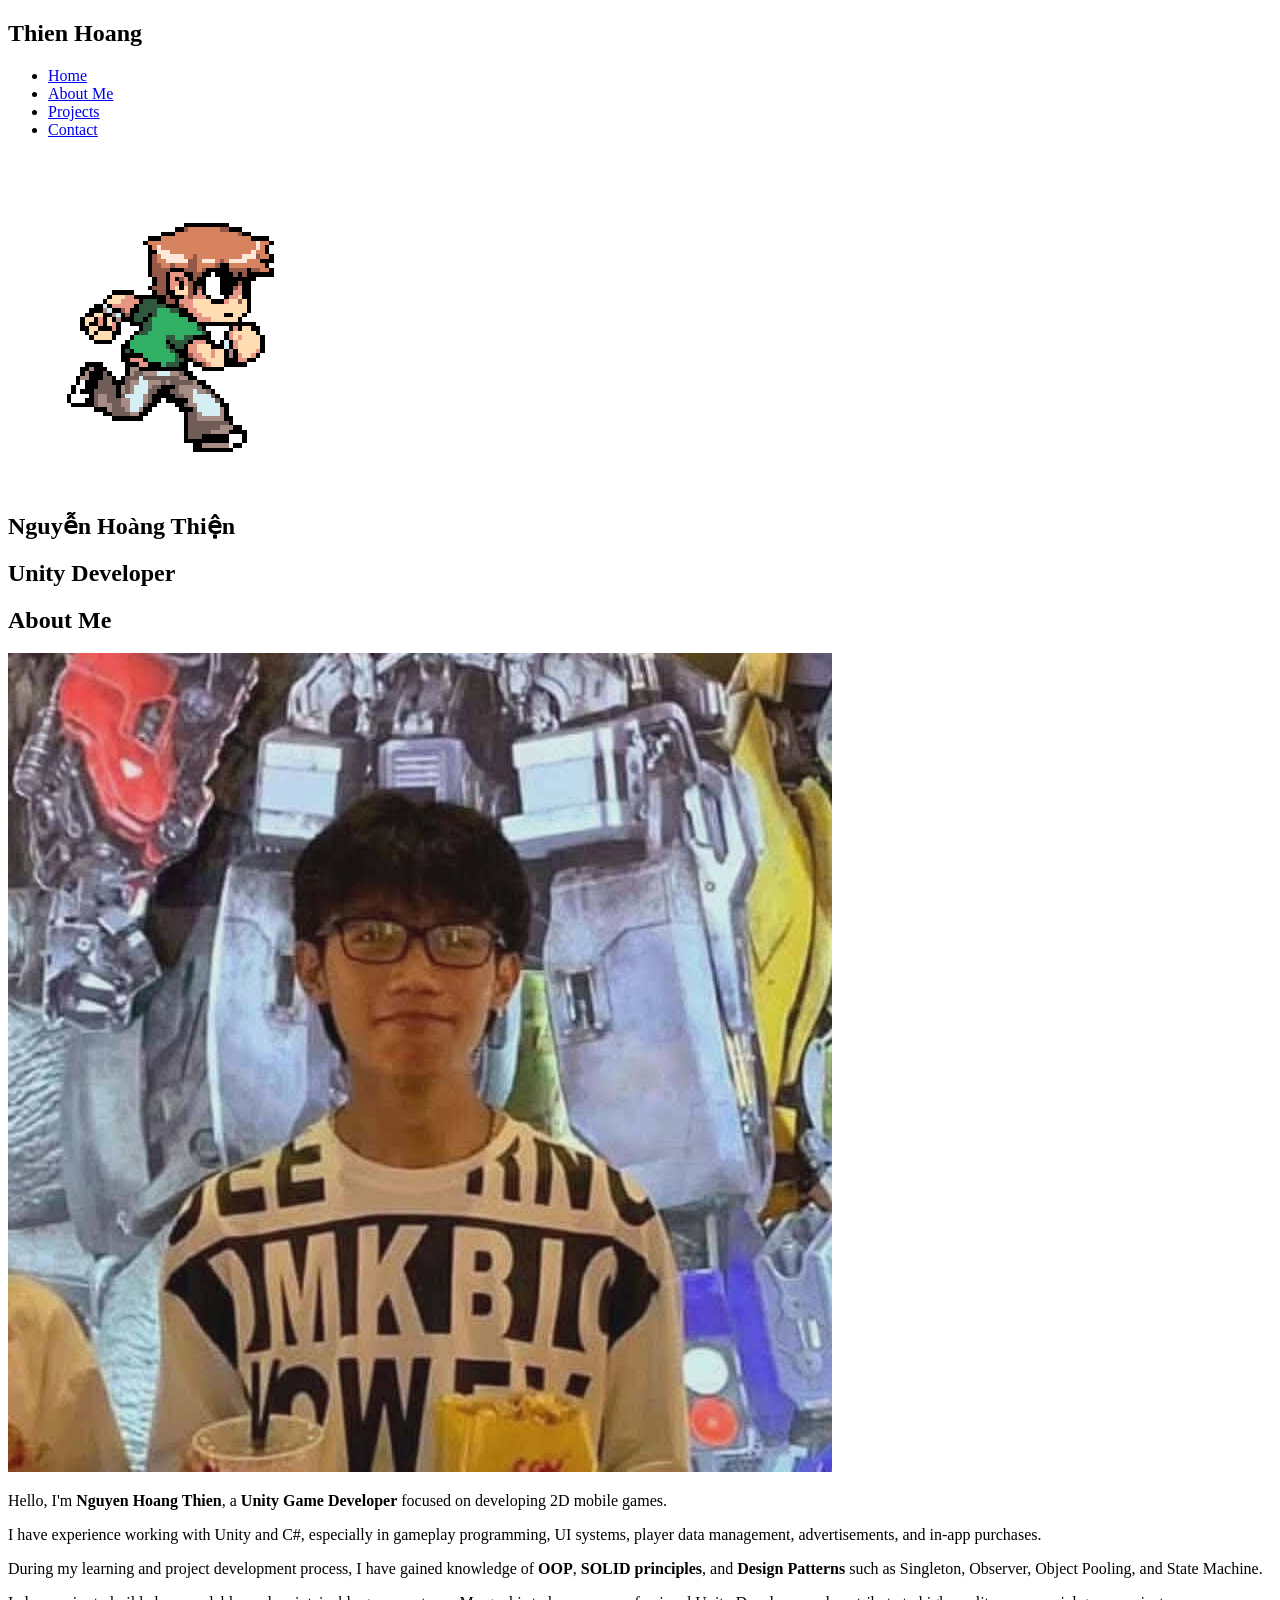
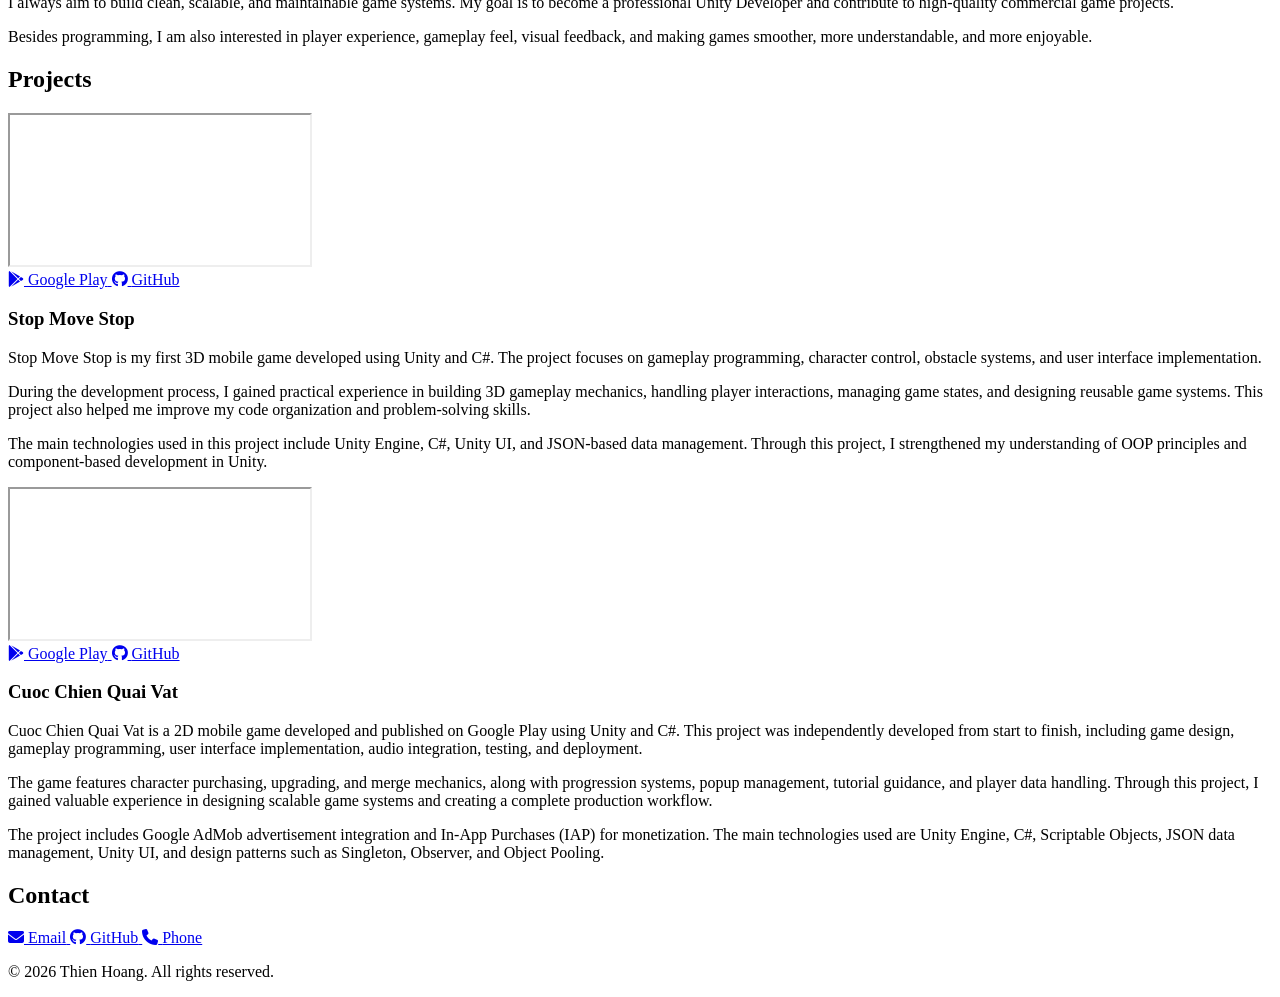
==== portfolio_polished.html @ 860141d6 "Update and rename index.html to portfolio_polished.html" ====
<!DOCTYPE html>
<html lang="en">
<head>
    <meta charset="UTF-8">
    <meta name="viewport" content="width=device-width, initial-scale=1.0">
    <title>Thien Hoang - Unity Developer Portfolio</title>
    <link rel="stylesheet" href="portfolio_polished.css">

    <link rel="stylesheet" href="https://cdnjs.cloudflare.com/ajax/libs/font-awesome/6.5.1/css/all.min.css">
</head>
<body>

    <!-- Header -->
    <header class="header">
        <nav class="navbar">
            <h2 class="logo">Thien Hoang</h2>

            <ul class="nav-links">
                <li><a href="#home">Home</a></li>
                <li><a href="#about">About Me</a></li>
                <li><a href="#projects">Projects</a></li>
                <li><a href="#contact">Contact</a></li>
            </ul>
        </nav>
    </header>

    <!-- Home Section -->
    <section id="home" class="home">
        <div class="home-content">
    
            <!-- Pixel Character -->
            <div class="pixel-character-box">
                <img src="assets/pixel-character.gif" alt="Pixel Character" class="pixel-character">
            </div>
    
            <div class="home-text">
                <h1>Nguyễn Hoàng Thiện</h1>
            
                <div class="home-line"></div>
            
                <h2>Unity Developer</h2>
            </div>
        </div>
    </section>

   <!-- About Section -->
<section id="about" class="about-section">
    <h2 class="about-title">About Me</h2>

    <div class="about-container">

        <!-- Left Column -->
        <div class="about-left">
            <div class="about-image-box">
                <img src="assets/about-photo.jpg" alt="Profile Photo" class="about-image" loading="lazy">
            </div>
        </div>

        <!-- Right Column -->
        <div class="about-content-box">
            <p>
                Hello, I'm <strong>Nguyen Hoang Thien</strong>, a 
                <strong>Unity Game Developer</strong> focused on developing 2D mobile games.
            </p>

            <p>
                I have experience working with Unity and C#, especially in gameplay programming,
                UI systems, player data management, advertisements, and in-app purchases.
            </p>

            <p>
                During my learning and project development process, I have gained knowledge of
                <strong>OOP</strong>, <strong>SOLID principles</strong>, and 
                <strong>Design Patterns</strong> such as Singleton, Observer, Object Pooling, and State Machine.
            </p>

            <p>
                I always aim to build clean, scalable, and maintainable game systems.
                My goal is to become a professional Unity Developer and contribute to
                high-quality commercial game projects.
            </p>

            <p>
                Besides programming, I am also interested in player experience, gameplay feel,
                visual feedback, and making games smoother, more understandable, and more enjoyable.
            </p>
        </div>

    </div>
</section>
        
<!-- Projects Section -->
<section id="projects" class="projects-section">
    <div class="projects-panel">
        <h2 class="projects-title">Projects</h2>

        <div class="projects-container">

            <!-- Project 1 -->
            <div class="project-card">
                <!-- Left -->
                <div class="project-left">
                    <div class="project-video-box">
                        <iframe
                            src="https://www.youtube.com/embed/QrAbMmm4PPE?si=DSa645W9x3B336ld"
                            title="Project 1 Video"
                            allowfullscreen>
                        </iframe>
                    </div>

                    <div class="project-buttons">
                        <a href="null" target="_blank" class="project-btn play-btn">
                            <i class="fa-brands fa-google-play"></i>
                            <span>Google Play</span>
                        </a>

                        <a href="https://github.com/ThienHoang007/CodeStopMoveStop.git" target="_blank" class="project-btn github-btn">
                            <i class="fa-brands fa-github"></i>
                            <span>GitHub</span>
                        </a>
                    </div>
                </div>

                <!-- Right -->
                <div class="project-right">
                    <h3>Stop Move Stop</h3>

                    <p>
                        Stop Move Stop is my first 3D mobile game developed using Unity and C#. The project focuses on
                        gameplay programming, character control, obstacle systems, and user interface implementation.
                    </p>

                    <p>
                        During the development process, I gained practical experience in building 3D gameplay mechanics,
                        handling player interactions, managing game states, and designing reusable game systems.
                        This project also helped me improve my code organization and problem-solving skills.
                    </p>

                    <p>
                        The main technologies used in this project include Unity Engine, C#, Unity UI, and JSON-based
                        data management. Through this project, I strengthened my understanding of OOP principles and
                        component-based development in Unity.
                    </p>
                </div>
            </div>

            <!-- Project 2 -->
            <div class="project-card">
                <!-- Left -->
                <div class="project-left">
                    <div class="project-video-box">
                        <iframe
                            src="https://www.youtube.com/embed/gqLrN9hVXag?si=ndqT8Gm8Gzy-lB6S"
                            title="Project 2 Video"
                            allowfullscreen>
                        </iframe>
                    </div>

                    <div class="project-buttons">
                        <a href="https://play.google.com/store/apps/details?id=com.ThienHoang.CatRun" target="_blank" class="project-btn play-btn">
                            <i class="fa-brands fa-google-play"></i>
                            <span>Google Play</span>
                        </a>

                        <a href="https://github.com/ThienHoang007/code_cuocchienquaivat.git" target="_blank" class="project-btn github-btn">
                            <i class="fa-brands fa-github"></i>
                            <span>GitHub</span>
                        </a>
                    </div>
                </div>

                <!-- Right -->
                <div class="project-right">
                    <h3>Cuoc Chien Quai Vat</h3>

                    <p>
                        Cuoc Chien Quai Vat is a 2D mobile game developed and published on Google Play using Unity and C#.
                        This project was independently developed from start to finish, including game design, gameplay programming,
                        user interface implementation, audio integration, testing, and deployment.
                    </p>

                    <p>
                        The game features character purchasing, upgrading, and merge mechanics, along with progression systems,
                        popup management, tutorial guidance, and player data handling. Through this project, I gained valuable
                        experience in designing scalable game systems and creating a complete production workflow.
                    </p>

                    <p>
                        The project includes Google AdMob advertisement integration and In-App Purchases (IAP) for monetization.
                        The main technologies used are Unity Engine, C#, Scriptable Objects, JSON data management, Unity UI,
                        and design patterns such as Singleton, Observer, and Object Pooling.
                    </p>
                </div>
            </div>

        </div>
    </div>
</section>
    
<!-- Contact Section -->
<section id="contact" class="section dark-section contact-section">
    <h2 class="section-title">Contact</h2>

    <div class="contact-buttons">

        <a href="mailto:hoangthien071112@gmail.com" class="contact-btn email-btn">
            <i class="fa-solid fa-envelope"></i>
            <span>Email</span>
        </a>

        <a href="https://github.com/ThienHoang007" target="_blank" class="contact-btn github-btn-contact">
            <i class="fa-brands fa-github"></i>
            <span>GitHub</span>
        </a>

        <a href="tel:0376051446" class="contact-btn phone-btn">
            <i class="fa-solid fa-phone"></i>
            <span>Phone</span>
        </a>

    </div>
</section>
<footer class="footer">
    <p>© 2026 Thien Hoang. All rights reserved.</p>
</footer>

</body>
</html>
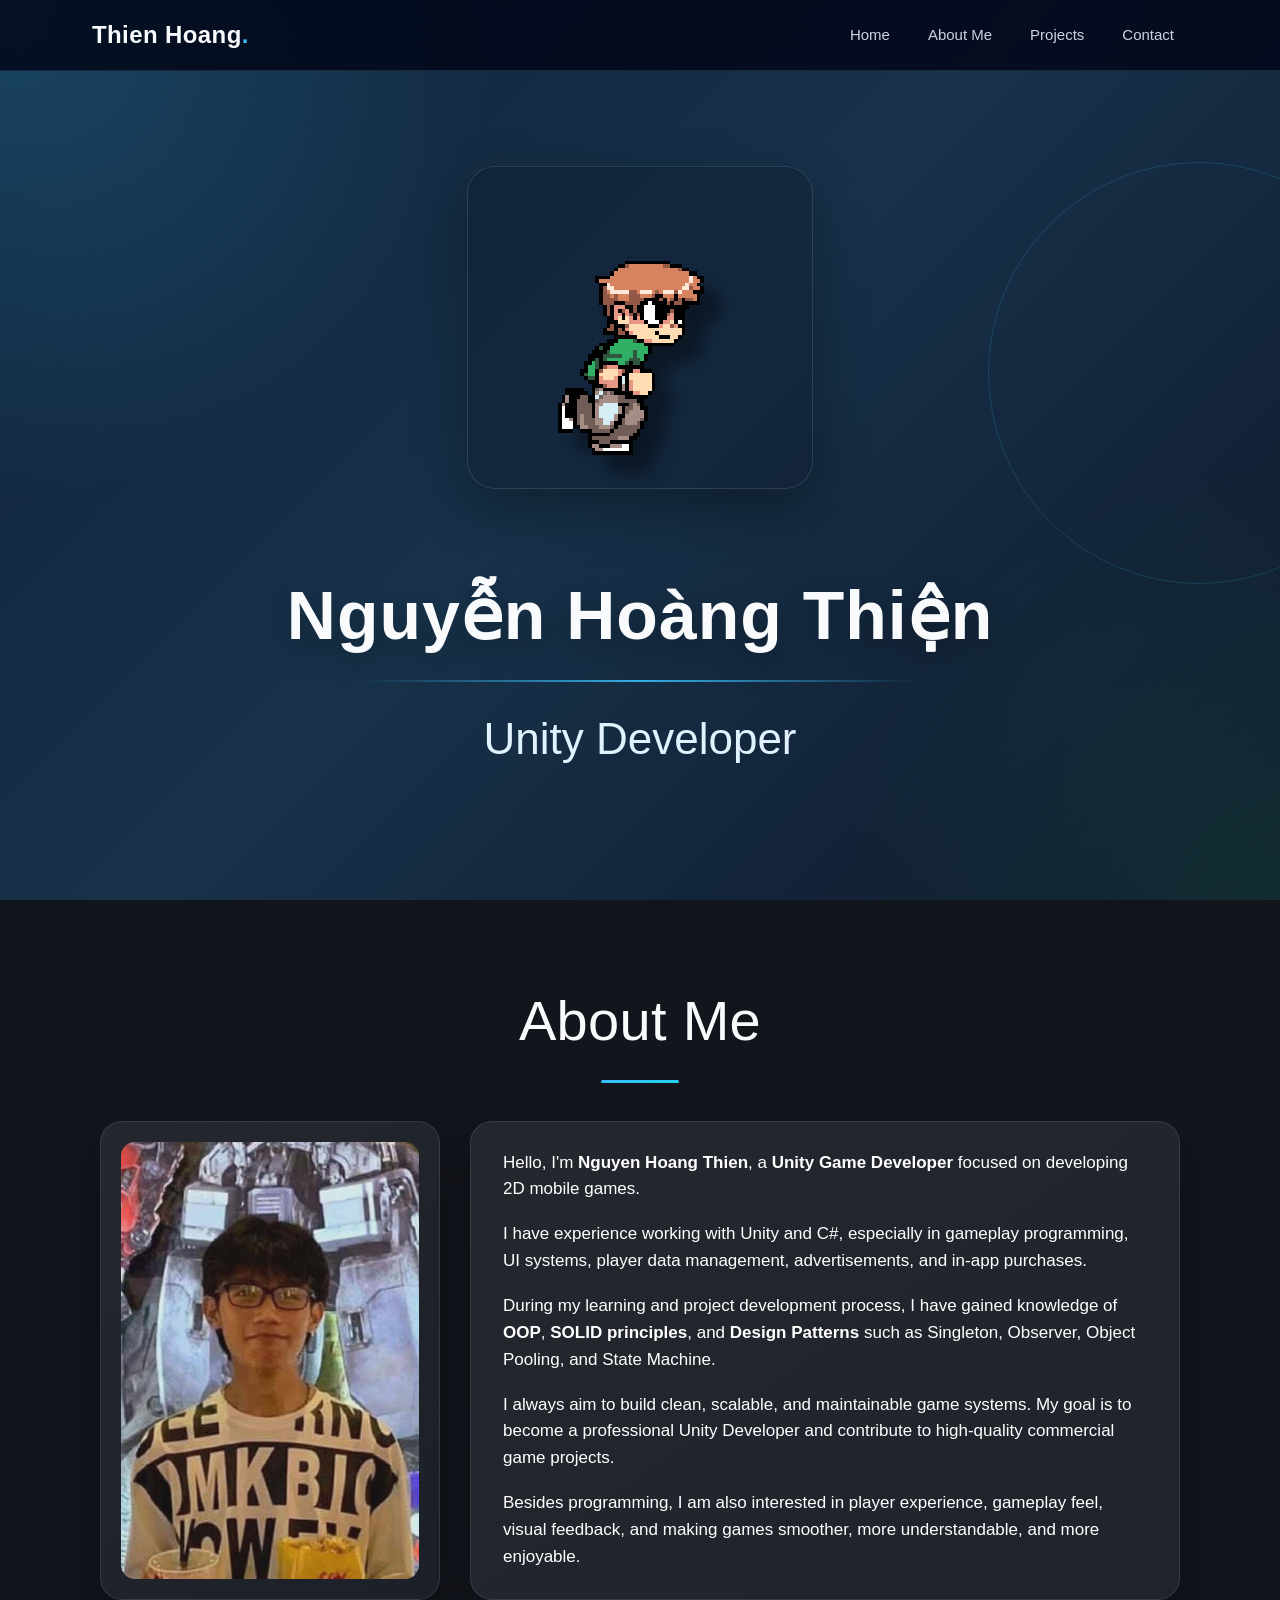
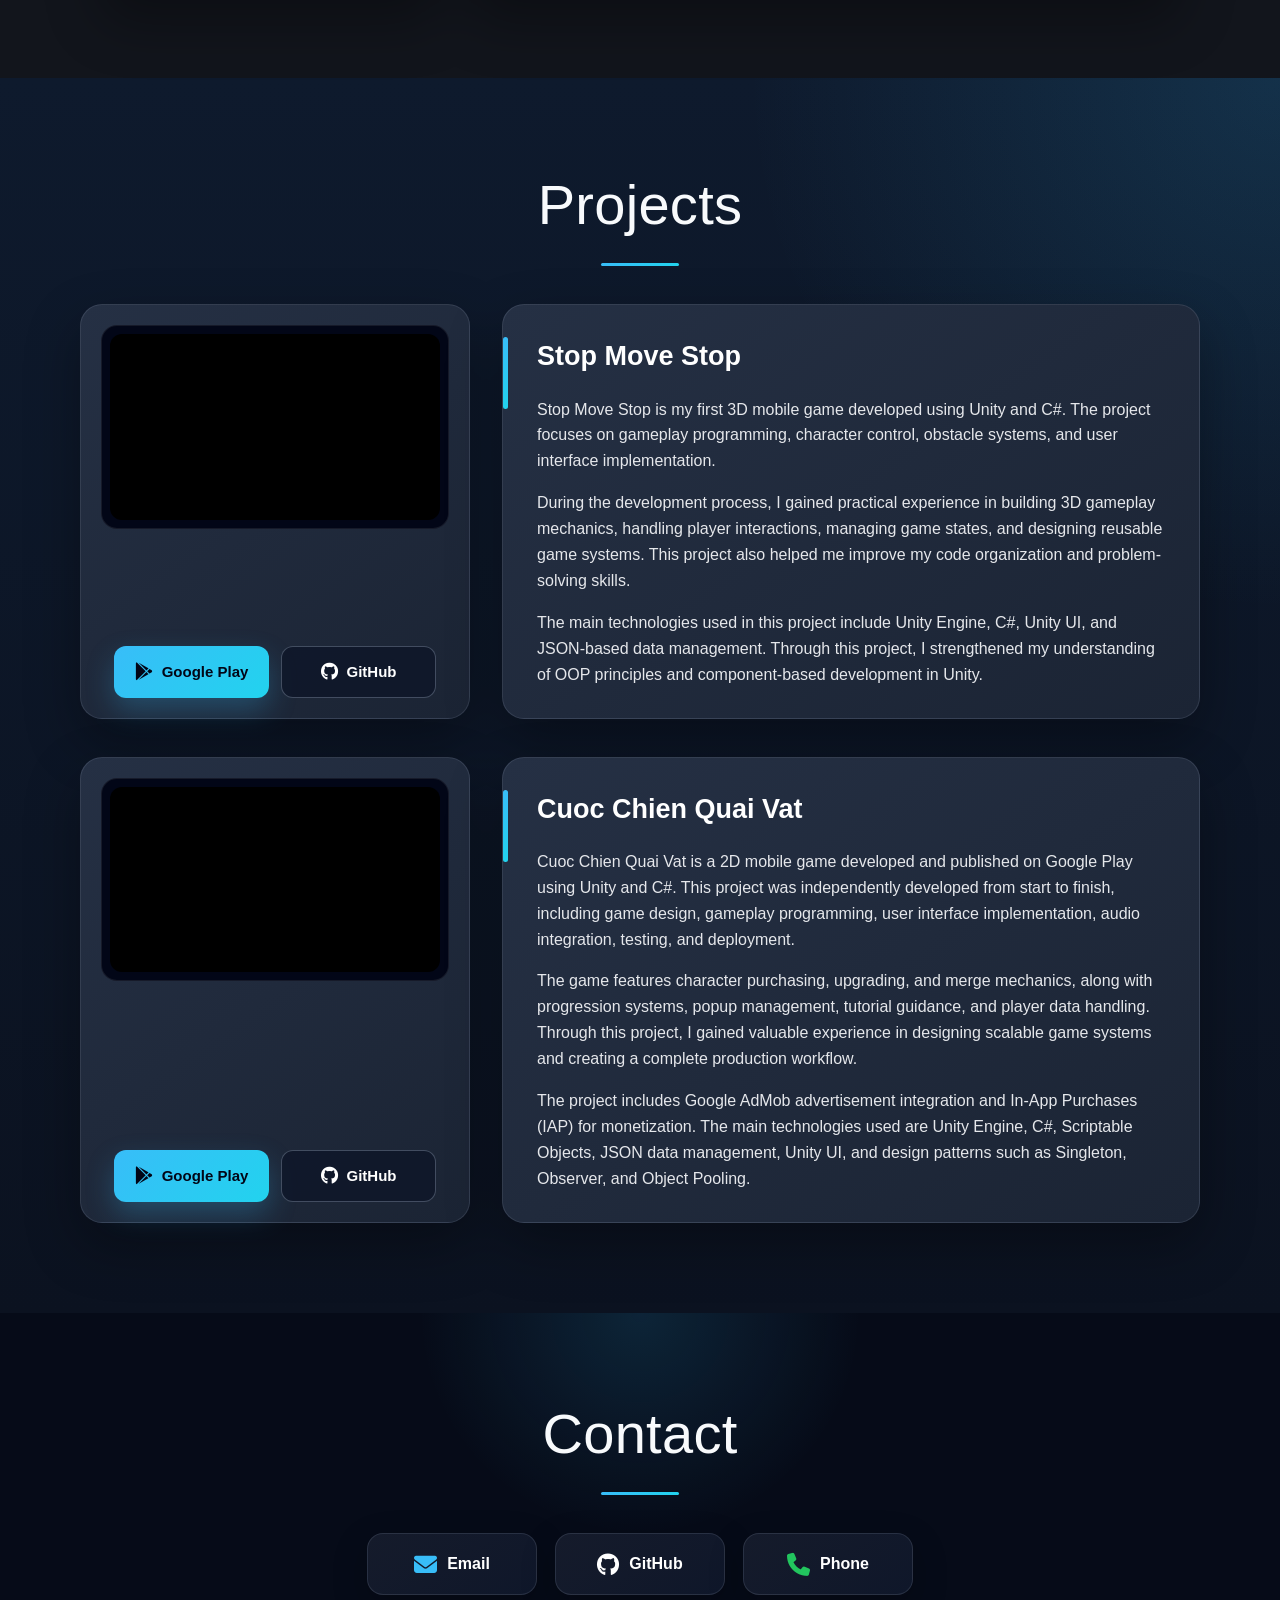
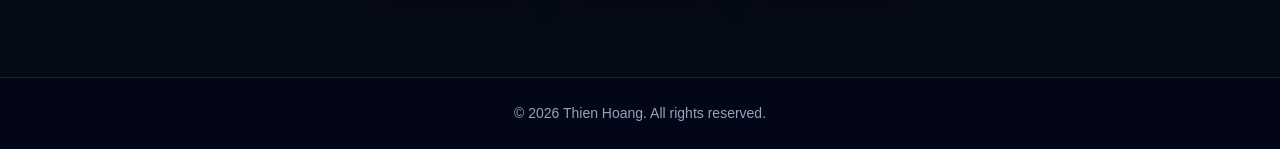
==== commit c4d1cd03: "Update portfolio_polished.html" ====
--- a/portfolio_polished.html
+++ b/portfolio_polished.html
@@ -225,4 +225,4 @@
 </footer>
 
 </body>
-</html>
+</html> 
--- a/portfolio_polished.css
+++ b/portfolio_polished.css
@@ -0,0 +1,675 @@
+/* Reset */
+* {
+    margin: 0;
+    padding: 0;
+    box-sizing: border-box;
+}
+
+:root {
+    --bg-dark: #050816;
+    --bg-hero: #17324a;
+    --bg-about: #12151c;
+    --bg-projects: #0e1a2d;
+    --bg-contact: #060b18;
+
+    --card: #1f2937;
+    --card-soft: #242c3a;
+    --card-light: #2b3445;
+
+    --text-main: #f8fafc;
+    --text-soft: #cbd5e1;
+    --text-muted: #94a3b8;
+
+    --accent: #38bdf8;
+    --accent-dark: #0ea5e9;
+    --accent-green: #22c55e;
+    --border: rgba(148, 163, 184, 0.18);
+
+    --radius-lg: 22px;
+    --radius-md: 16px;
+    --shadow-card: 0 22px 55px rgba(0, 0, 0, 0.32);
+    --shadow-soft: 0 12px 35px rgba(0, 0, 0, 0.22);
+}
+
+html {
+    scroll-behavior: smooth;
+}
+
+body {
+    font-family: Arial, Helvetica, sans-serif;
+    background-color: var(--bg-dark);
+    color: var(--text-main);
+    line-height: 1.6;
+}
+
+::selection {
+    background-color: var(--accent);
+    color: #020617;
+}
+
+/* Header */
+.header {
+    width: 100%;
+    background-color: rgba(2, 6, 23, 0.82);
+    backdrop-filter: blur(14px);
+    position: fixed;
+    top: 0;
+    left: 0;
+    z-index: 1000;
+    border-bottom: 1px solid var(--border);
+}
+
+.navbar {
+    max-width: 1160px;
+    margin: auto;
+    padding: 16px 32px;
+    display: flex;
+    justify-content: space-between;
+    align-items: center;
+}
+
+.logo {
+    color: var(--text-main);
+    font-size: 24px;
+    font-weight: 800;
+    letter-spacing: 0.4px;
+}
+
+.logo::after {
+    content: ".";
+    color: var(--accent);
+}
+
+.nav-links {
+    display: flex;
+    gap: 10px;
+    list-style: none;
+}
+
+.nav-links a {
+    color: var(--text-soft);
+    text-decoration: none;
+    font-size: 15px;
+    padding: 8px 14px;
+    border-radius: 999px;
+    transition: 0.25s ease;
+}
+
+.nav-links a:hover {
+    color: #020617;
+    background-color: var(--accent);
+}
+
+/* Home Section */
+.home {
+    width: 100%;
+    min-height: 100vh;
+    background:
+        radial-gradient(circle at top left, rgba(56, 189, 248, 0.22), transparent 32%),
+        radial-gradient(circle at bottom right, rgba(34, 197, 94, 0.12), transparent 28%),
+        linear-gradient(135deg, #10233a 0%, var(--bg-hero) 48%, #0f172a 100%);
+    display: flex;
+    justify-content: center;
+    align-items: center;
+    text-align: center;
+    padding: 110px 20px 70px;
+    position: relative;
+    overflow: hidden;
+}
+
+.home::before {
+    content: "";
+    position: absolute;
+    width: 420px;
+    height: 420px;
+    border: 1px solid rgba(56, 189, 248, 0.18);
+    border-radius: 50%;
+    top: 18%;
+    right: -130px;
+}
+
+.home-content {
+    max-width: 1000px;
+    width: 100%;
+    position: relative;
+    z-index: 1;
+}
+
+/* Pixel Character */
+.pixel-character-box {
+    width: fit-content;
+    margin: 0 auto 72px;
+    padding: 22px;
+    border-radius: 28px;
+    background: rgba(15, 23, 42, 0.34);
+    border: 1px solid rgba(248, 250, 252, 0.12);
+    box-shadow: var(--shadow-card);
+}
+
+.pixel-character {
+    width: 300px;
+    height: auto;
+    display: block;
+
+    image-rendering: pixelated;
+    image-rendering: crisp-edges;
+
+    filter: drop-shadow(18px 18px 8px rgba(0, 0, 0, 0.4));
+}
+
+/* Name */
+.home h1 {
+    font-size: clamp(42px, 7vw, 68px);
+    font-weight: 900;
+    color: #f8fafc;
+    letter-spacing: 1px;
+    margin-bottom: 10px;
+    text-shadow: 0 12px 28px rgba(0, 0, 0, 0.28);
+}
+
+.home-text {
+    margin-top: 0;
+}
+
+/* Line */
+.home-line {
+    width: min(560px, 82vw);
+    height: 2px;
+    background: linear-gradient(90deg, transparent, var(--accent), transparent);
+    margin: 0 auto 22px;
+    opacity: 0.9;
+}
+
+/* Job Title */
+.home h2 {
+    font-size: clamp(28px, 4vw, 44px);
+    font-weight: 500;
+    color: #e0f2fe;
+}
+
+/* Common Section */
+.section {
+    padding: 90px 40px;
+    max-width: 1200px;
+    margin: auto;
+}
+
+.section-title,
+.about-title,
+.projects-title {
+    text-align: center;
+    font-size: clamp(40px, 5vw, 56px);
+    font-weight: 300;
+    color: #f8fafc;
+    margin-bottom: 38px;
+    letter-spacing: 0.3px;
+}
+
+.section-title::after,
+.about-title::after,
+.projects-title::after {
+    content: "";
+    width: 78px;
+    height: 3px;
+    display: block;
+    margin: 14px auto 0;
+    border-radius: 999px;
+    background: linear-gradient(90deg, var(--accent), #22d3ee);
+}
+
+/* About Section */
+.about-section {
+    width: 100%;
+    background-color: var(--bg-about);
+    padding: 76px 40px 78px;
+    color: #f3efe6;
+}
+
+/* Main Layout */
+.about-container {
+    max-width: 1080px;
+    margin: 0 auto;
+
+    display: grid;
+    grid-template-columns: 340px 1fr;
+    gap: 30px;
+
+    align-items: stretch;
+}
+
+/* Left Column */
+.about-left {
+    height: 100%;
+}
+
+/* Image Box */
+.about-image-box {
+    background: linear-gradient(145deg, #24272e, #1c2028);
+    border: 1px solid var(--border);
+    border-radius: var(--radius-lg);
+    padding: 20px;
+    height: 100%;
+    box-shadow: var(--shadow-card);
+}
+
+/* Image */
+.about-image {
+    width: 100%;
+    height: 100%;
+    min-height: 430px;
+    object-fit: cover;
+    display: block;
+    border-radius: 14px;
+}
+
+/* Right Text Box */
+.about-content-box {
+    background: linear-gradient(145deg, #24272e, #1f232b);
+    border: 1px solid var(--border);
+    border-radius: var(--radius-lg);
+    padding: 28px 32px;
+
+    color: #ffffff;
+    font-size: 17px;
+    line-height: 1.58;
+    box-shadow: var(--shadow-card);
+}
+
+.about-content-box p {
+    margin-bottom: 18px;
+}
+
+.about-content-box p:last-child {
+    margin-bottom: 0;
+}
+
+.about-content-box strong {
+    color: #ffffff;
+    font-weight: 800;
+}
+
+/* Projects Section */
+.projects-section {
+    width: 100%;
+    background:
+        radial-gradient(circle at top right, rgba(56, 189, 248, 0.14), transparent 30%),
+        linear-gradient(180deg, var(--bg-projects), #0b1220);
+    padding: 82px 40px 90px;
+    color: #f3efe6;
+}
+
+/* Không tạo thêm nền lớn bên trong */
+.projects-panel {
+    max-width: 1120px;
+    margin: 0 auto;
+    background-color: transparent;
+    padding: 0;
+    border-radius: 0;
+}
+
+/* Project list */
+.projects-container {
+    display: flex;
+    flex-direction: column;
+    gap: 38px;
+}
+
+/* Mỗi project là 1 hàng gồm 2 phần */
+.project-card {
+    display: grid;
+    grid-template-columns: 390px 1fr;
+    gap: 32px;
+    align-items: stretch;
+}
+
+/* Phần video + button */
+.project-left {
+    background: linear-gradient(145deg, #253044, #1b2434);
+    border: 1px solid var(--border);
+    border-radius: var(--radius-lg);
+    padding: 20px;
+
+    display: flex;
+    flex-direction: column;
+    height: 100%;
+    box-shadow: var(--shadow-card);
+    transition: 0.25s ease;
+}
+
+/* Video box */
+.project-video-box {
+    background-color: #020617;
+    border-radius: var(--radius-md);
+    padding: 8px;
+    border: 1px solid rgba(248, 250, 252, 0.08);
+}
+
+.project-video-box iframe {
+    width: 100%;
+    aspect-ratio: 16 / 9;
+    display: block;
+    border: none;
+    border-radius: 12px;
+    background-color: #000;
+}
+
+/* Buttons nằm bên dưới video */
+.project-buttons {
+    display: flex;
+    justify-content: center;
+    gap: 12px;
+
+    margin-top: auto;
+    padding-top: 20px;
+}
+
+/* Button style */
+.project-btn {
+    min-width: 155px;
+    padding: 13px 18px;
+    border-radius: 12px;
+    text-decoration: none;
+
+    display: inline-flex;
+    align-items: center;
+    justify-content: center;
+    gap: 9px;
+
+    font-size: 15px;
+    font-weight: 800;
+    transition: 0.25s ease;
+}
+
+.project-btn i {
+    font-size: 18px;
+}
+
+/* Google Play */
+.play-btn {
+    background: linear-gradient(135deg, #38bdf8, #22d3ee);
+    color: #020617;
+    box-shadow: 0 12px 28px rgba(56, 189, 248, 0.25);
+}
+
+.play-btn:hover {
+    transform: translateY(-3px);
+    box-shadow: 0 16px 36px rgba(56, 189, 248, 0.35);
+}
+
+/* GitHub */
+.github-btn {
+    background-color: rgba(15, 23, 42, 0.88);
+    color: #ffffff;
+    border: 1px solid rgba(148, 163, 184, 0.38);
+}
+
+.github-btn:hover {
+    background-color: #020617;
+    border-color: #ffffff;
+    transform: translateY(-3px);
+}
+
+/* Phần mô tả project */
+.project-right {
+    background: linear-gradient(145deg, #253044, #1b2434);
+    border: 1px solid var(--border);
+    border-radius: var(--radius-lg);
+    padding: 30px 34px;
+    color: #ffffff;
+    box-shadow: var(--shadow-card);
+    position: relative;
+    overflow: hidden;
+}
+
+.project-right::before {
+    content: "";
+    position: absolute;
+    width: 5px;
+    height: 72px;
+    top: 32px;
+    left: 0;
+    border-radius: 999px;
+    background: linear-gradient(180deg, var(--accent), #22d3ee);
+}
+
+.project-right h3 {
+    font-size: 27px;
+    margin-bottom: 18px;
+    color: #ffffff;
+}
+
+.project-right p {
+    font-size: 16px;
+    line-height: 1.62;
+    color: #e5e7eb;
+    margin-bottom: 16px;
+}
+
+.project-right p:last-child {
+    margin-bottom: 0;
+}
+
+/* Contact */
+.dark-section {
+    max-width: 100%;
+    background-color: var(--bg-contact);
+}
+
+.contact-section {
+    text-align: center;
+    padding: 76px 40px 82px;
+    background:
+        radial-gradient(circle at center top, rgba(56, 189, 248, 0.14), transparent 30%),
+        var(--bg-contact);
+}
+
+.contact-buttons {
+    max-width: 900px;
+    margin: 0 auto;
+
+    display: flex;
+    justify-content: center;
+    align-items: center;
+    gap: 18px;
+    flex-wrap: wrap;
+}
+
+.contact-btn {
+    width: 170px;
+    height: 62px;
+
+    background: linear-gradient(145deg, #151b2b, #0f172a);
+    border: 1px solid var(--border);
+    border-radius: 16px;
+
+    color: #ffffff;
+    text-decoration: none;
+
+    display: flex;
+    justify-content: center;
+    align-items: center;
+    gap: 10px;
+
+    font-size: 16px;
+    font-weight: 800;
+
+    box-shadow: var(--shadow-soft);
+    transition: 0.25s ease;
+}
+
+.contact-btn i {
+    font-size: 23px;
+}
+
+.contact-btn:hover {
+    transform: translateY(-5px);
+    border-color: rgba(56, 189, 248, 0.8);
+    background: linear-gradient(145deg, #1f2937, #111827);
+}
+
+/* Icon colors */
+.email-btn i {
+    color: var(--accent);
+}
+
+.github-btn-contact i {
+    color: #ffffff;
+}
+
+.linkedin-btn i {
+    color: #0a66c2;
+}
+
+.phone-btn i {
+    color: var(--accent-green);
+}
+
+/* Footer */
+.footer {
+    background-color: #020617;
+    text-align: center;
+    padding: 24px 20px;
+    color: var(--text-muted);
+    border-top: 1px solid var(--border);
+    font-size: 14px;
+}
+
+/* Responsive */
+@media (max-width: 980px) {
+    .about-container {
+        grid-template-columns: 1fr;
+        max-width: 620px;
+    }
+
+    .about-image {
+        height: 380px;
+        min-height: 0;
+    }
+
+    .project-card {
+        grid-template-columns: 1fr;
+        gap: 22px;
+        max-width: 680px;
+        margin: 0 auto;
+        width: 100%;
+    }
+
+    .project-buttons {
+        margin-top: 0;
+    }
+}
+
+@media (max-width: 768px) {
+    .navbar {
+        padding: 14px 20px;
+        flex-direction: column;
+        gap: 12px;
+    }
+
+    .nav-links {
+        flex-wrap: wrap;
+        justify-content: center;
+        gap: 6px;
+    }
+
+    .nav-links a {
+        font-size: 14px;
+        padding: 7px 11px;
+    }
+
+    .home {
+        padding: 145px 20px 70px;
+    }
+
+    .pixel-character {
+        width: 190px;
+    }
+
+    .pixel-character-box {
+        margin-bottom: 52px;
+        padding: 16px;
+    }
+
+    .about-section,
+    .projects-section,
+    .contact-section {
+        padding-left: 22px;
+        padding-right: 22px;
+    }
+
+    .about-content-box,
+    .project-right,
+    .project-left {
+        padding: 22px;
+    }
+
+    .project-buttons {
+        flex-direction: column;
+    }
+
+    .project-btn {
+        width: 100%;
+    }
+}
+
+@media (max-width: 600px) {
+    .contact-buttons {
+        flex-direction: column;
+    }
+
+    .contact-btn {
+        width: 100%;
+        max-width: 300px;
+    }
+}
+/* Animation */
+@keyframes fadeUp {
+    from {
+        opacity: 0;
+        transform: translateY(35px);
+    }
+    to {
+        opacity: 1;
+        transform: translateY(0);
+    }
+}
+
+@keyframes floatCharacter {
+    0% {
+        transform: translateY(0);
+    }
+    50% {
+        transform: translateY(-14px);
+    }
+    100% {
+        transform: translateY(0);
+    }
+}
+
+/* Home animation */
+.home-content {
+    animation: fadeUp 1s ease forwards;
+}
+
+/* Pixel character floating */
+.pixel-character-box {
+    animation: floatCharacter 3s ease-in-out infinite;
+}
+
+/* About animation */
+.about-container {
+    animation: fadeUp 1s ease forwards;
+}
+
+/* Project animation */
+.project-card {
+    animation: fadeUp 1s ease forwards;
+}
+.project-card:nth-child(1) {
+    animation-delay: 0.2s;
+}
+
+.project-card:nth-child(2) {
+    animation-delay: 0.4s;
+}
+/* Button hover animation đã có rồi, có thể giữ nguyên */
